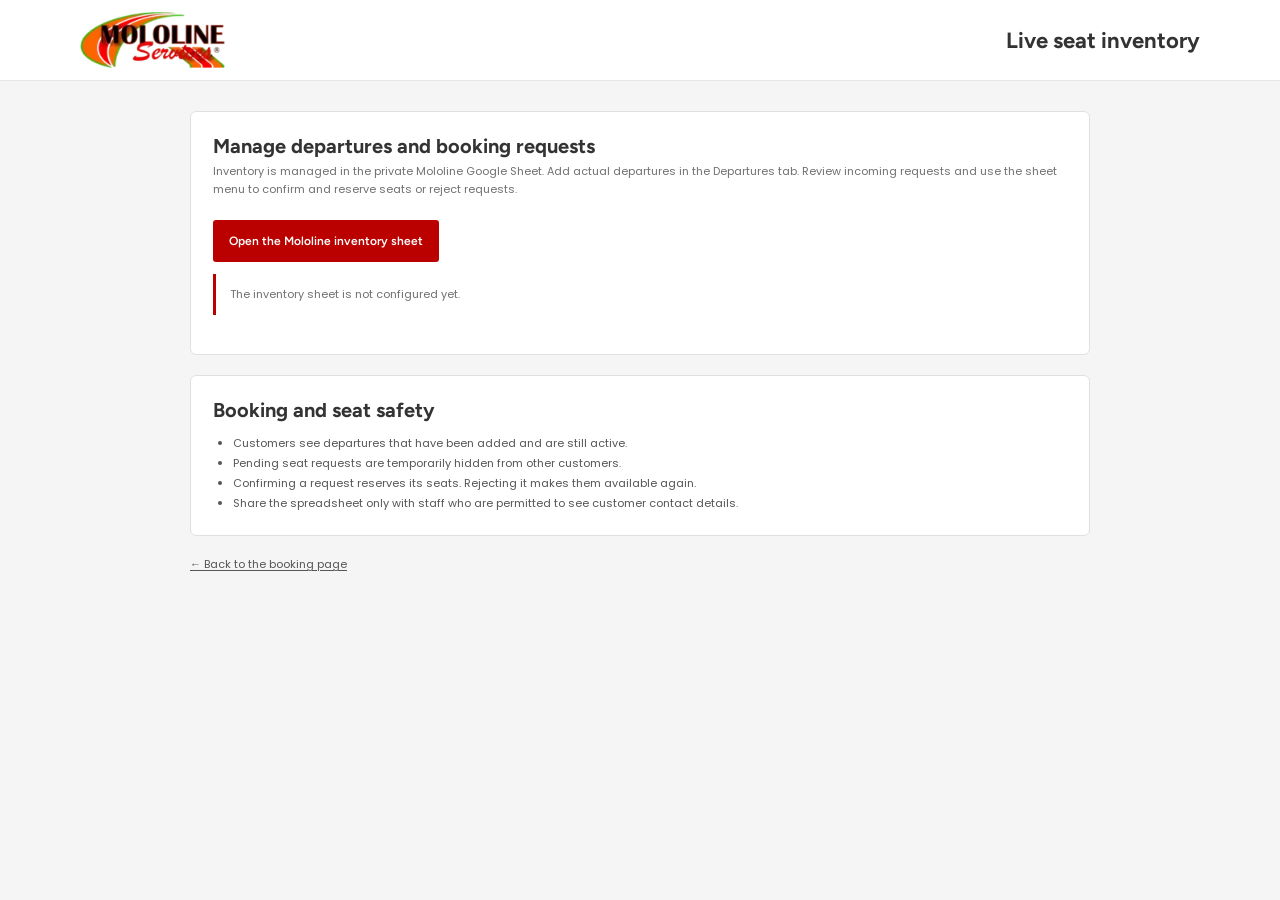
==== admin.html @ 440820a4 "Add live Google Sheets seat inventory" ====
<!doctype html>
<html lang="en">
  <head>
    <meta charset="utf-8" />
    <meta name="viewport" content="width=device-width, initial-scale=1" />
    <meta name="theme-color" content="#ffffff" />
    <title>Staff inventory | Mololine</title>
    <link rel="preconnect" href="https://fonts.googleapis.com" />
    <link rel="preconnect" href="https://fonts.gstatic.com" crossorigin />
    <link
      href="https://fonts.googleapis.com/css2?family=Figtree:wght@400;500;600;700&family=Poppins:wght@300;400;500;600;700&display=swap"
      rel="stylesheet"
    />
    <link rel="stylesheet" href="styles.css" />
    <link rel="stylesheet" href="admin.css" />
    <script src="inventory-config.js"></script>
  </head>
  <body class="admin-page">
    <header class="admin-header">
      <a href="index.html" aria-label="Mololine home">
        <img src="mololine-logo.webp" alt="Mololine Services" width="150" />
      </a>
      <h1>Live seat inventory</h1>
    </header>
    <main class="admin-main">
      <section class="admin-card">
        <h2>Manage departures and booking requests</h2>
        <p>Inventory is managed in the private Mololine Google Sheet. Add actual departures in the Departures tab. Review incoming requests and use the sheet menu to confirm and reserve seats or reject requests.</p>
        <a class="admin-link" id="open-inventory-sheet" href="#" target="_blank" rel="noopener noreferrer" hidden>Open the Mololine inventory sheet</a>
        <p id="admin-status" class="admin-status" role="status">The inventory sheet is not configured yet.</p>
      </section>
      <section class="admin-card">
        <h2>Booking and seat safety</h2>
        <ul>
          <li>Customers see departures that have been added and are still active.</li>
          <li>Pending seat requests are temporarily hidden from other customers.</li>
          <li>Confirming a request reserves its seats. Rejecting it makes them available again.</li>
          <li>Share the spreadsheet only with staff who are permitted to see customer contact details.</li>
        </ul>
      </section>
      <p class="admin-back"><a href="index.html">← Back to the booking page</a></p>
    </main>
  </body>
</html>
---- styles.css ----
:root {
  --red: #bb0000;
  --ink: #414141;
  --light: #f6f6f6;
  --line: #d5d5d5;
  font-family: "Poppins", Arial, sans-serif;
  color: var(--ink);
  font-synthesis: none;
  text-rendering: optimizeLegibility;
}

* { box-sizing: border-box; }
html { scroll-behavior: smooth; }
body { margin: 0; background: #fff; }
a { color: inherit; text-decoration: none; }
button, input, textarea { font: inherit; }

.contact-strip { min-height: 38px; background: #f6f6f6; color: #555; font-size: 11px; }
.contact-strip-inner { width: min(1180px, calc(100% - 40px)); min-height: 38px; margin: auto; display: flex; align-items: center; gap: 26px; }
.strip-group { display: flex; align-items: center; gap: 12px; }
.strip-group > a + a { margin-left: 8px; }
.strip-icon { display: inline-flex; width: 15px; height: 15px; color: var(--red); }
.strip-icon svg { width: 100%; height: 100%; fill: none; stroke: currentColor; stroke-width: 1.7; stroke-linecap: round; stroke-linejoin: round; }
.social-links { display: flex; gap: 8px; margin-left: auto; }
.social-links a { display: grid; width: 22px; height: 22px; place-items: center; border: 1px solid #d7d7d7; border-radius: 50%; font-size: 12px; font-weight: 600; }

.site-header { position: relative; z-index: 5; height: 72px; background: #fff; }
.header-inner { position: relative; width: min(1180px, calc(100% - 40px)); height: 100%; margin: auto; display: flex; align-items: center; justify-content: space-between; }
.brand { display: flex; align-items: center; }
.brand img { display: block; width: 150px; height: auto; object-fit: contain; }
.booking-button { position: absolute; left: 50%; top: 50%; transform: translate(-50%, -50%); display: inline-flex; height: 54px; min-width: 162px; align-items: center; justify-content: center; gap: 11px; padding: 0 22px; border-radius: 7px; background: var(--red); color: #fff; font: 700 18px "Figtree", sans-serif; }
.booking-button:hover, .submit-button:hover { background: #a00000; }
.booking-button svg { width: 21px; height: 21px; fill: none; stroke: currentColor; stroke-width: 1.7; stroke-linecap: round; stroke-linejoin: round; }
.site-nav { display: flex; align-items: center; gap: 30px; font-size: 13px; font-weight: 500; }
.site-nav a:hover { color: var(--red); }
.menu-toggle { display: block; width: 38px; height: 38px; padding: 7px 4px; border: 0; background: transparent; cursor: pointer; }
.menu-toggle span { display: block; width: 29px; height: 2px; margin: 6px 0; background: #444; transition: transform .2s, opacity .2s; }
.menu-toggle[aria-expanded="true"] span:first-child { transform: translateY(8px) rotate(45deg); }
.menu-toggle[aria-expanded="true"] span:nth-child(2) { opacity: 0; }
.menu-toggle[aria-expanded="true"] span:last-child { transform: translateY(-8px) rotate(-45deg); }

.hero { position: relative; min-height: 400px; display: flex; align-items: center; overflow: hidden; background: #333 url("contact-hero.jpg") center 47% / cover no-repeat; color: #fff; }
.hero-overlay { position: absolute; inset: 0; background: rgba(0, 0, 0, .68); }
.hero-copy { position: relative; z-index: 1; width: min(1180px, calc(100% - 40px)); margin: auto; padding: 35px 0; transform: translateY(1px); }
.hero h1 { margin: 0 0 23px; font: 700 36px/1.2 "Figtree", sans-serif; letter-spacing: .005em; }
.hero p { max-width: 720px; margin: 0 0 18px; font-size: 12px; font-weight: 400; line-height: 1.5; }
.hero p:last-child { margin-bottom: 0; }
.hero-booking-link { display: inline-flex; align-items: center; gap: 12px; margin-top: 19px; padding: 12px 18px; border-radius: 4px; background: var(--red); color: #fff; font: 600 13px "Figtree", sans-serif; }
.hero-booking-link span { font-size: 17px; }
.hero-booking-link:hover { background: #a00000; }

.booking-section { padding: 54px 0 58px; background: #f5f5f5; }
.booking-wrap { width: min(1180px, calc(100% - 40px)); margin: auto; padding: 32px 34px; border: 1px solid #e1e1e1; border-radius: 7px; background: #fff; box-shadow: 0 8px 28px rgba(0,0,0,.045); }
.booking-heading { display: flex; align-items: end; justify-content: space-between; gap: 20px; margin-bottom: 27px; }
.booking-eyebrow { margin: 0 0 7px; color: var(--red); font-size: 10px; font-weight: 700; letter-spacing: .15em; }
.booking-heading h2 { margin: 0; color: #333; font: 700 29px/1.2 "Figtree", sans-serif; }
.availability-note { display: flex; align-items: center; gap: 8px; margin: 0 0 4px; color: #4f6253; font-size: 11px; }
.availability-note span { width: 8px; height: 8px; border-radius: 50%; background: #26874d; box-shadow: 0 0 0 3px #e4f3e8; }
.inventory-status { margin: -12px 0 18px; color: #666; font-size: 11px; line-height: 1.6; }
.inventory-fallback { margin: -10px 0 16px; color: #666; font-size: 11px; }
.inventory-fallback a { color: var(--red); font-weight: 600; text-decoration: underline; text-underline-offset: 2px; }
.booking-fields { position: relative; display: grid; grid-template-columns: repeat(3, minmax(0, 1fr)); gap: 18px 16px; }
.booking-fields label { display: flex; min-width: 0; flex-direction: column; gap: 7px; }
.booking-fields label > span { color: #464646; font-size: 11px; font-weight: 600; }
.booking-fields input, .booking-fields select { width: 100%; min-width: 0; height: 43px; padding: 0 11px; border: 1px solid #d5d5d5; border-radius: 3px; outline: 0; background: #fff; color: #424242; font: 12px "Poppins", sans-serif; }
.booking-fields input:focus, .booking-fields select:focus { border-color: var(--red); box-shadow: 0 0 0 3px rgba(187,0,0,.08); }
.booking-fields input::placeholder { color: #888; }
.booking-extra { margin-top: 22px; padding: 16px 18px; border: 1px solid #e9e9e9; background: #fff; }
.booking-extra h3 { margin: 0 0 5px; color: #333; font: 600 15px/1.35 "Figtree", sans-serif; }
.booking-extra-note { margin: 0; color: #777; font-size: 10px; line-height: 1.6; }
.route-stops { display: grid; grid-template-columns: repeat(2, minmax(0, 1fr)); gap: 8px 20px; margin: 13px 0 0; padding-left: 20px; color: #555; font-size: 11px; }
.route-stops li { padding-left: 3px; line-height: 1.6; }
.seat-fields { display: grid; grid-template-columns: repeat(4, minmax(0, 1fr)); gap: 12px; margin-top: 13px; }
.seat-fields label { display: flex; min-width: 0; flex-direction: column; gap: 7px; }
.seat-fields label > span { color: #464646; font-size: 11px; font-weight: 600; }
.seat-fields select { width: 100%; min-width: 0; height: 43px; padding: 0 11px; border: 1px solid #d5d5d5; border-radius: 3px; background: #fff; color: #424242; font: 12px "Poppins", sans-serif; }
.seat-fields select:focus { border-color: var(--red); outline: 0; box-shadow: 0 0 0 3px rgba(187,0,0,.08); }
.route-swap { position: absolute; z-index: 1; top: 32px; left: calc(33.333% - 18px); width: 29px; height: 29px; border: 1px solid #d7d7d7; border-radius: 50%; background: #fff; color: var(--red); cursor: pointer; font-size: 17px; }
.booking-summary { display: flex; justify-content: space-between; align-items: center; gap: 22px; margin-top: 24px; padding: 17px 18px; border: 1px solid #e9e9e9; border-left: 3px solid var(--red); background: #fafafa; }
.booking-summary > div { display: flex; flex-direction: column; gap: 4px; }
.fare-label { color: #777; font-size: 9px; font-weight: 700; letter-spacing: .12em; }
.booking-summary strong { color: #272727; font: 700 20px "Figtree", sans-serif; }
.booking-summary small { color: #777; font-size: 10px; }
.booking-summary > p { max-width: 390px; margin: 0; color: #676767; font-size: 11px; line-height: 1.6; }
.booking-submit { display: flex; width: min(100%, 330px); min-height: 48px; align-items: center; justify-content: space-between; margin-top: 20px; padding: 0 17px; border: 0; border-radius: 4px; background: var(--red); color: #fff; font: 600 13px "Figtree", sans-serif; cursor: pointer; }
.booking-submit:hover { background: #a00000; }
.booking-submit:disabled { opacity: .6; cursor: wait; }
.booking-submit span:last-child { font-size: 18px; }
.booking-disclaimer { margin: 10px 0 0; color: #767676; font-size: 10px; }

.contact-methods { padding: 50px 0 24px; background: #fff; }
.method-grid { width: min(1180px, calc(100% - 30px)); margin: auto; display: grid; grid-template-columns: repeat(2, minmax(0, 1fr)); align-items: start; gap: 21px 28px; }
.method-card { min-height: 109px; display: flex; align-items: flex-start; gap: 10px; padding: 20px 20px; border: 1px solid #d6d6d6; border-radius: 7px; background: #fff; }
.method-card:nth-child(n + 3) { min-height: 104px; padding-top: 19px; }
.method-icon { display: block; width: 30px; height: 30px; flex: 0 0 30px; color: var(--red); }
.method-icon svg { width: 100%; height: 100%; fill: none; stroke: currentColor; stroke-width: 2.1; stroke-linecap: round; stroke-linejoin: round; }
.method-card h2 { margin: 0 0 4px; font: 600 18px/1.25 "Poppins", sans-serif; text-transform: uppercase; }
.method-card p { margin: 0 0 1px; color: #5d5d5d; font-size: 12px; line-height: 1.5; overflow-wrap: anywhere; }
.method-card a:hover { color: var(--red); }

.contact-form-section { padding: 0 0 50px; background: #f5f5f5; }
.form-wrap { width: min(1180px, calc(100% - 30px)); margin: auto; }
.form-wrap > h2 { margin: 0 0 24px; font: 500 26px/1.2 "Figtree", sans-serif; }
#contact-form { display: flex; flex-direction: column; align-items: flex-start; gap: 21px; padding-top: 4px; }
.field-row { display: grid; width: 100%; grid-template-columns: repeat(2, minmax(0, 1fr)); gap: 15px; }
#contact-form input[type="text"],
#contact-form input[type="tel"],
#contact-form input[type="email"],
#contact-form textarea { width: 100%; height: 40px; min-height: 40px; padding: 8px 12px; border: 1px solid #d1d1d1; border-radius: 0; outline: 0; background: #fff; color: #444; font: 16px/20px "Poppins", sans-serif; }
#contact-form input::placeholder, #contact-form textarea::placeholder { color: #747474; opacity: 1; }
#contact-form textarea { height: 80px; min-height: 80px; resize: vertical; }
#contact-form input:focus, #contact-form textarea:focus { border-color: #888; }
.privacy-check { display: flex; align-items: center; gap: 8px; margin: 23px 0 5px; color: #5e5e5e; font-size: 12px; }
.privacy-check input { width: 13px; height: 13px; margin: 0; accent-color: var(--red); }
.privacy-check a { text-decoration: underline; text-underline-offset: 2px; }
.submit-button { min-width: 200px; min-height: 50px; padding: 10px 30px; border: 0; border-radius: 5px; background: var(--red); color: white; font: 700 17px "Figtree", sans-serif; cursor: pointer; transition: background .18s; }

.map-section { height: 250px; background: #e9e9e9; }
.map-section iframe { display: block; width: 100%; height: 100%; border: 0; }

.site-footer { background: #252525; color: #eee; }
.footer-main { width: min(1180px, calc(100% - 40px)); margin: auto; padding: 42px 0 34px; display: grid; grid-template-columns: 1.35fr .75fr 1.3fr 1fr; gap: 34px; }
.footer-about img { display: block; width: 160px; height: auto; margin: 0 0 16px; }
.footer-about p, .footer-contact p, .footer-hours p { margin: 0 0 9px; color: #d1d1d1; font-size: 11px; line-height: 1.7; }
.footer-main h2 { margin: 0 0 15px; color: #fff; font: 600 15px "Figtree", sans-serif; }
.footer-links, .footer-contact { display: flex; flex-direction: column; align-items: flex-start; gap: 9px; }
.footer-links a, .footer-contact > a, .footer-contact p { color: #d1d1d1; font-size: 11px; line-height: 1.7; }
.footer-links a:hover, .footer-contact a:hover, .footer-bottom a:hover { color: #fff; }
.footer-bottom { min-height: 44px; display: flex; justify-content: space-between; align-items: center; gap: 15px; padding: 10px max(calc((100vw - 1180px) / 2), 20px); border-top: 1px solid rgba(255,255,255,.15); color: #c5c5c5; font-size: 10px; }
.footer-utilities { display: flex; gap: 18px; }

@media (min-width: 901px) {
  .contact-strip { display: block; }
}

@media (max-width: 900px) {
  .contact-strip { display: none; }
  .site-header { height: 72px; }
  .header-inner { width: calc(100% - 38px); }
  .brand img { width: 150px; }
  .booking-button { min-width: 162px; height: 54px; font-size: 18px; }
  .site-nav { position: absolute; top: 72px; right: -19px; left: -19px; display: none; align-items: stretch; gap: 0; padding: 8px 20px 16px; background: #fff; box-shadow: 0 9px 14px rgba(0,0,0,.11); }
  .site-nav.is-open { display: flex; flex-direction: column; }
  .site-nav a { padding: 12px 0; border-bottom: 1px solid #eee; }
  .hero { min-height: 400px; }
  .hero-copy { width: calc(100% - 30px); }
  .hero h1 { margin-bottom: 23px; font-size: 36px; }
  .hero p { max-width: 513px; }
  .booking-section { padding: 35px 0; }
  .booking-wrap { width: calc(100% - 30px); padding: 26px 23px; }
  .booking-fields { grid-template-columns: repeat(2, minmax(0, 1fr)); }
  .route-swap { top: 31px; left: calc(50% - 15px); }
}

@media (max-width: 560px) {
  .header-inner { width: calc(100% - 28px); }
  .brand img { width: 120px; }
  .booking-button { min-width: 122px; height: 43px; gap: 7px; padding: 0 12px; font-size: 14px; }
  .booking-button svg { width: 18px; height: 18px; }
  .menu-toggle { width: 31px; padding-right: 0; }
  .menu-toggle span { width: 26px; }
  .site-nav { right: -14px; left: -14px; }
  .hero { min-height: 390px; background-position: 53% center; }
  .hero-copy { width: calc(100% - 30px); }
  .hero-copy { transform: none; }
  .hero h1 { max-width: 390px; margin-bottom: 19px; font-size: 29px; }
  .hero p { margin-bottom: 12px; font-size: 12px; line-height: 1.5; }
  .hero-booking-link { margin-top: 13px; padding: 10px 14px; }
  .booking-section { padding: 27px 0 30px; }
  .booking-wrap { width: calc(100% - 30px); padding: 22px 17px; }
  .booking-heading { display: block; margin-bottom: 20px; }
  .booking-heading h2 { font-size: 25px; }
  .availability-note { margin-top: 12px; font-size: 10px; }
  .booking-fields { grid-template-columns: 1fr; gap: 13px; }
  .route-stops { grid-template-columns: 1fr; }
  .seat-fields { grid-template-columns: repeat(2, minmax(0, 1fr)); }
  .route-swap { top: 81px; right: 9px; left: auto; }
  .booking-fields label > span { font-size: 11px; }
  .booking-summary { align-items: flex-start; flex-direction: column; gap: 11px; margin-top: 18px; padding: 14px; }
  .booking-summary strong { font-size: 18px; }
  .booking-summary > p { font-size: 10px; }
  .booking-submit { width: 100%; }
  .booking-disclaimer { font-size: 9px; line-height: 1.5; }
  .contact-methods { padding: 28px 0 34px; }
  .method-grid { width: calc(100% - 30px); grid-template-columns: 1fr; gap: 14px; }
  .method-card { min-height: 108px; padding: 22px 21px; }
  .method-card h2 { font-size: 18px; }
  .method-card p { font-size: 12px; }
  .contact-form-section { padding: 30px 0 36px; }
  .form-wrap { width: calc(100% - 30px); }
  .form-wrap > h2 { margin-bottom: 24px; font-size: 25px; }
  #contact-form { gap: 15px; }
  .field-row { grid-template-columns: 1fr; gap: 15px; }
  #contact-form input[type="text"],
  #contact-form input[type="tel"],
  #contact-form input[type="email"],
  #contact-form textarea { height: 43px; min-height: 43px; font-size: 14px; }
  #contact-form textarea { height: 105px; min-height: 105px; }
  .privacy-check { align-items: flex-start; font-size: 11px; }
  .privacy-check input { margin-top: 2px; }
  .submit-button { min-width: 185px; }
  .map-section { height: 210px; }
  .footer-main { width: calc(100% - 30px); padding: 30px 0; grid-template-columns: 1fr 1fr; gap: 26px 18px; }
  .footer-about { grid-column: 1 / -1; }
  .footer-bottom { padding-right: 15px; padding-left: 15px; font-size: 9px; }
}

@media (prefers-reduced-motion: reduce) {
  *, *::before, *::after { scroll-behavior: auto !important; transition-duration: .01ms !important; }
}
---- admin.css ----
.admin-page { min-height: 100vh; background: #f5f5f5; }
.admin-header { min-height: 76px; display: flex; align-items: center; justify-content: space-between; gap: 20px; padding: 12px max(calc((100vw - 1120px) / 2), 20px); background: #fff; border-bottom: 1px solid #e5e5e5; }
.admin-header img { display: block; width: 145px; height: auto; }
.admin-header h1 { margin: 0; color: #333; font: 700 22px "Figtree", sans-serif; }
.admin-main { width: min(900px, calc(100% - 32px)); margin: 30px auto 60px; }
.admin-status { margin: 0 0 18px; padding: 12px 14px; border-left: 3px solid var(--red); background: #fff; color: #555; font-size: 12px; line-height: 1.6; }
.admin-card { margin: 0 0 20px; padding: 22px; border: 1px solid #e0e0e0; border-radius: 6px; background: #fff; }
.admin-card h2 { margin: 0 0 5px; color: #333; font: 700 20px "Figtree", sans-serif; }
.admin-card > p, .admin-section-heading p { margin: 0 0 17px; color: #707070; font-size: 11px; line-height: 1.6; }
.admin-card label { display: flex; flex-direction: column; gap: 7px; color: #444; font-size: 11px; font-weight: 600; }
.admin-card input, .admin-card select { width: 100%; min-width: 0; height: 42px; padding: 0 10px; border: 1px solid #d5d5d5; border-radius: 3px; background: #fff; color: #333; font: 12px "Poppins", sans-serif; }
.admin-card button, .admin-header > button { min-height: 40px; padding: 0 16px; border: 0; border-radius: 3px; background: var(--red); color: #fff; font: 600 12px "Figtree", sans-serif; cursor: pointer; }
.admin-card button:hover, .admin-header > button:hover { background: #a00000; }
.admin-card button:disabled, .admin-header > button:disabled { opacity: .55; cursor: wait; }
.admin-link { display: inline-flex; min-height: 42px; align-items: center; margin: 4px 0 12px; padding: 0 16px; border-radius: 3px; background: var(--red); color: #fff; font: 600 12px "Figtree", sans-serif; }
.admin-link:hover { background: #a00000; }
.admin-card ul { margin: 12px 0 0; padding-left: 20px; color: #555; font-size: 11px; line-height: 1.8; }
.admin-back { margin: 0; color: #555; font-size: 11px; }
.admin-back a { text-decoration: underline; text-underline-offset: 2px; }
#login-form { max-width: 430px; }
#login-form label { margin: 14px 0; }
.admin-fields { display: grid; grid-template-columns: repeat(2, minmax(0, 1fr)); gap: 14px; margin-bottom: 18px; }
.admin-section-heading { display: flex; justify-content: space-between; align-items: center; gap: 16px; margin-bottom: 15px; }
.admin-section-heading p { margin: 0; }
.admin-list { display: grid; gap: 10px; }
.admin-item { display: flex; justify-content: space-between; align-items: center; gap: 16px; padding: 13px; border: 1px solid #e6e6e6; border-radius: 4px; }
.admin-item strong { display: block; color: #333; font-size: 12px; line-height: 1.6; }
.admin-item p { margin: 3px 0 0; color: #666; font-size: 10px; line-height: 1.6; overflow-wrap: anywhere; }
.admin-item-actions { display: flex; flex: 0 0 auto; gap: 8px; }
.admin-item-actions .secondary { border: 1px solid #bbb; background: #fff; color: #444; }
.admin-empty { margin: 0; color: #777; font-size: 11px; }

@media (max-width: 600px) {
  .admin-header { min-height: 65px; padding: 10px 14px; }
  .admin-header img { width: 110px; }
  .admin-header h1 { font-size: 17px; }
  .admin-main { width: calc(100% - 24px); margin-top: 18px; }
  .admin-card { padding: 17px 14px; }
  .admin-fields { grid-template-columns: 1fr; }
  .admin-item { align-items: flex-start; flex-direction: column; }
  .admin-item-actions { width: 100%; }
  .admin-item-actions button { flex: 1; }
}
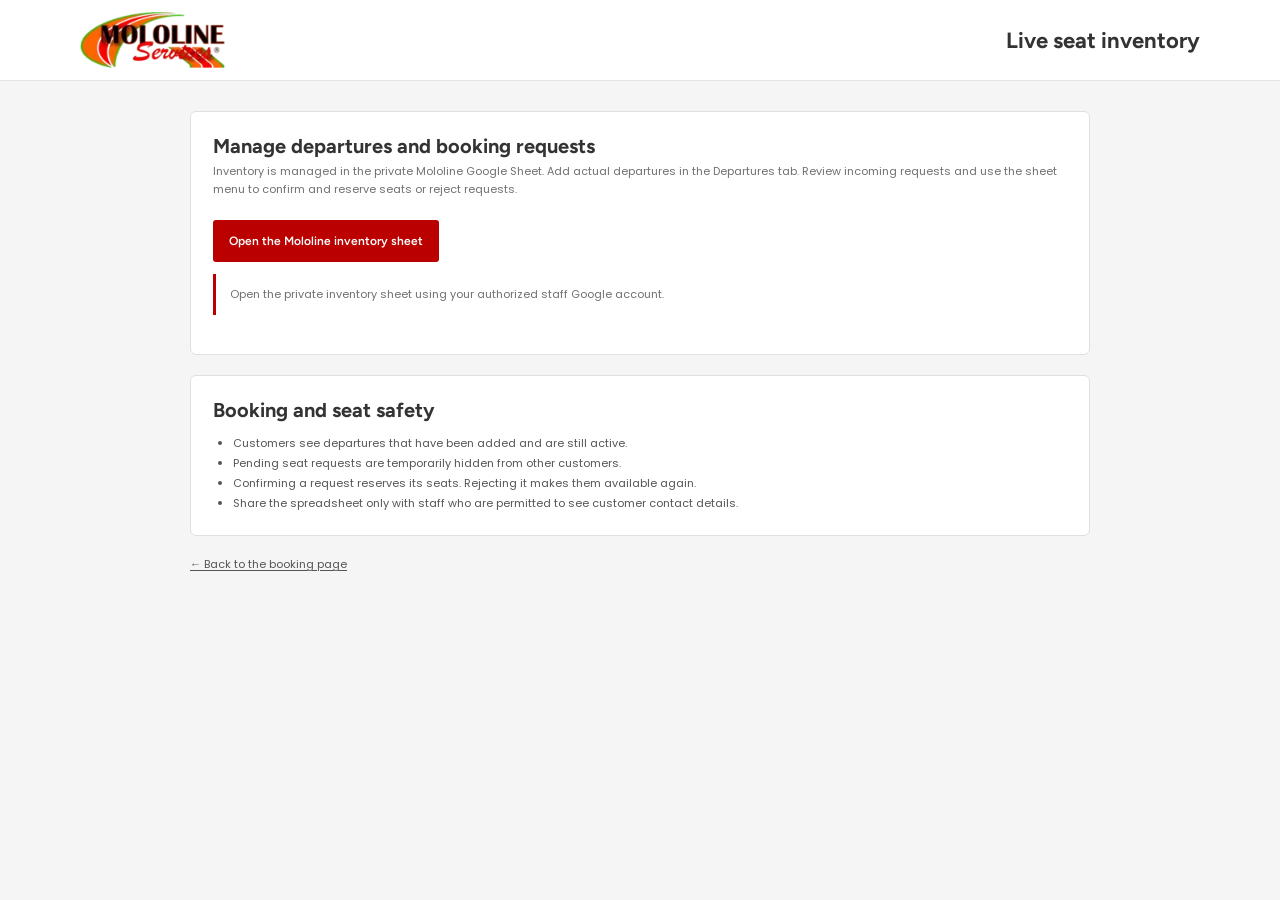
==== commit 567b2f15: "Load the staff inventory link" ====
--- a/admin.html
+++ b/admin.html
@@ -40,5 +40,6 @@
       </section>
       <p class="admin-back"><a href="index.html">← Back to the booking page</a></p>
     </main>
+    <script src="admin.js"></script>
   </body>
 </html>
